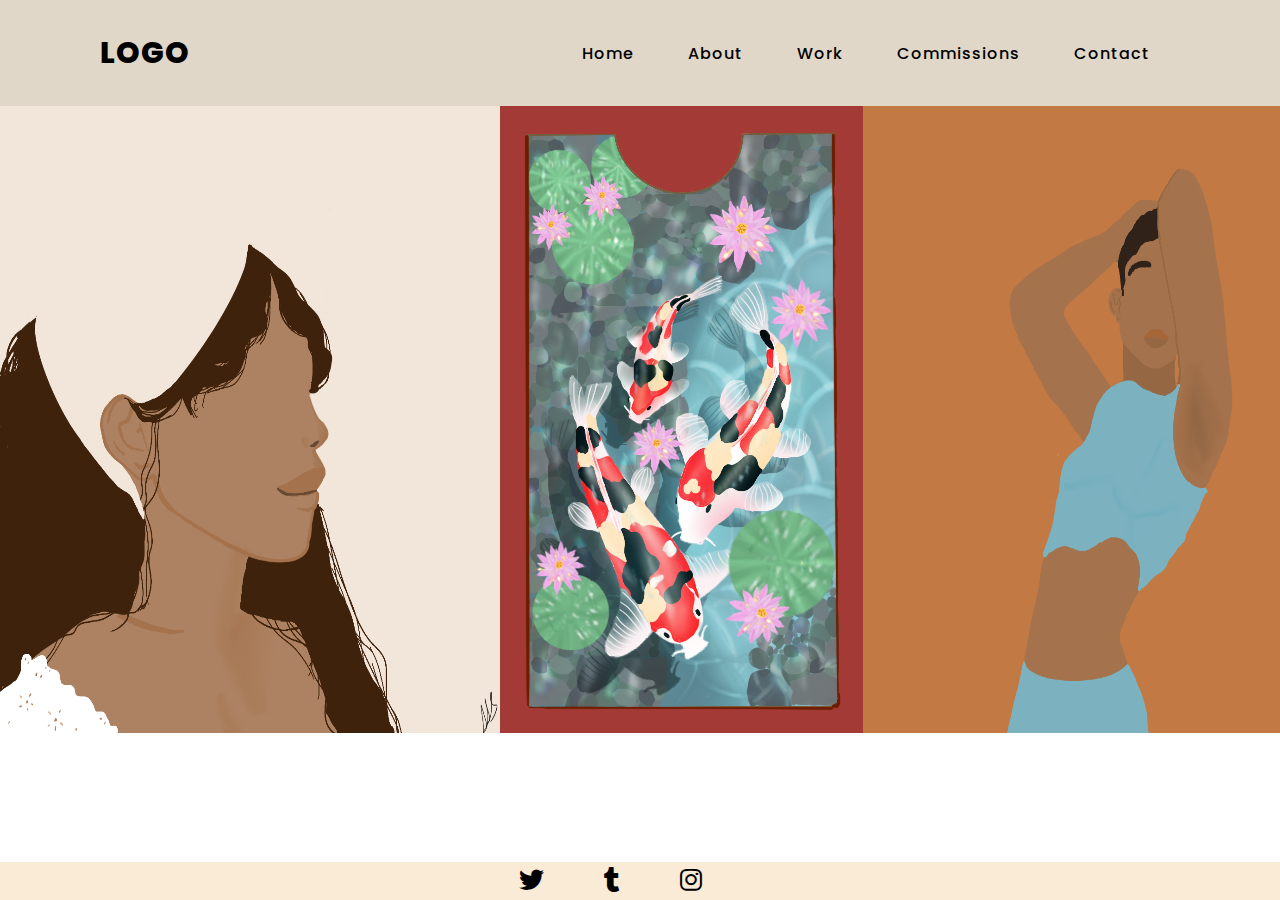
==== flex/art.html @ c4e25924 "Inital Commit" ====
<!DOCTYPE html>
<html lang="en">
<head>
    <meta charset="UTF-8">
    <meta http-equiv="X-UA-Compatible" content="IE=edge">
    <meta name="viewport" content="width=device-width, initial-scale=1.0">
    <link rel="stylesheet" href="./style.css">
    <link rel="stylesheet" href="https://cdnjs.cloudflare.com/ajax/libs/font-awesome/6.2.1/css/all.min.css">
    <title>My Artwork</title>
</head>
<body>
   
        <header>
         <h2><a href="#" class="logo">Logo</a></h2>
            <div class="navigation">
                <a href="#">Home</a>
                <a href="#">About</a>
                <a href="#">Work</a>
                <a href="#">Commissions</a>
                <a href="#">Contact</a>
            </div>
                <div class="navbar">
                <div class="dropdown">
    <button class="dropbtn">Menu 
      <i class="fa fa-caret-down"></i>
    </button>
    <div class="dropdown-content">
      <a href="#">Home</a>
      <a href="#">About</a>
      <a href="#">Work</a>
      <a href="#">Commissions</a>
      <a href="#">Contact</a>
    </div>
                </div>
            </div>
        </header>
        <div class="flex">
            <img class="content" src="Pinkgirl.PNG" alt="">
            <img class="content" href ="https://brian-lascuna.github.io/fashion-forecast/" src="Koi.PNG" alt="">
            <img class="content"  src="Pose.PNG" alt="">
        </div>
        <footer> 
            <div class="media-icons">
            <a href=""><i class="fab fa-twitter"></i></a>
            <a href=""><i class="fab fa-tumblr"></i></a>
            <a href=""><i class="fab fa-instagram"></i></a>
        </div></footer>
            
</body>
</html>
---- flex/style.css ----
@import url('https://fonts.googleapis.com/css2?family=Poppins:wght@300;400;500;600;700;800;900&display=swap');

 *{
  margin: 0;
  padding: 0;
  box-sizing: border-box;
  font-family: "Poppins", sans-serif;

 }
 

 body{
  position: relative;
  width: 100%;
  min-height: 100vh;
  display: flex;
  flex-direction: column;
  justify-content: flex-start;
  
  
 }

 header{
  position: relative;
  top: 0;
  background-color: rgb(224, 215, 200);
  width: 100%;
  padding: 30px 100px;
  display: flex;
  justify-content: space-between;
  align-items: center;

 }

 header .logo{
  position: relative;
  color: black;
  font-size: 30px;
  text-decoration: none;
  text-transform: uppercase;
  font-weight: 800;
  letter-spacing: 1px;

 }

 header .navigation a{
    color:black;
    text-decoration: none;
    font-weight: 500;
    letter-spacing: 1px;
    padding: 5px 20px;
    border-radius: 20px;
    margin-right: 10px;
    transition: 0.3s;
   
 }

 

 header .navigation a:hover{
    background: black;
    color: #fff;
 }

 /* .flex-container{
   display: flex;
   flex-wrap: nowrap;
   /*background-color: black;
 } */

 .flex {
   /*background-color: azure;*/
   display: flex;
   /* flex-wrap: nowrap; */
   /* height: 12.4cm;
   margin: 1px; */

    
   /* text-align: center;
   line-height: 75px;
   font-size: 30px; */
 }

 footer {
    position: fixed;
    left: 0;
    bottom: 0;
    width: 100%;
    text-align: center;
    background-color: antiquewhite;
  }

  .content{
   max-width: 500px;
   margin-bottom: 0;
 }  

 .content:hover{
 transform: scale(1.1);
 }
 

 .media-icons{
    display: flex;
    justify-content: center;
    align-items: center;
    margin: auto;
   
 }

 .media-icons a {
    position: relative;
    color: black;
    font-size: 25px;
    transition: 0.3s;
    margin-right: 60px;
   
 }

 
 .media-icons a:hover{
    transform: scale(1.3);
 }

 /* .dropdown {
   float:right;
   overflow: hidden;
 } */

  .navbar{
   display: none;
 } 
 
 @media (max-width: 960px){
     .navigation{
        display: none;
    }  
    .navbar {
      overflow: hidden;
      background-color: #333;
    }
    
    .navbar a {
      float: left;
      font-size: 16px;
      color: white;
      text-align: center;
      padding: 14px 16px;
      text-decoration: none;
    }
    
    
    .dropdown .dropbtn {
      font-size: 16px;  
      border: none;
      outline: none;
      color: white;
      padding: 14px 16px;
      background-color: inherit;
      font-family: inherit;
      margin: 0;
    }
    
    /* .navigation:hover, .dropdown:hover .dropbtn {
      background-color: red;
    }
     */
    .dropdown-content {
      display: none;
      position: absolute;
      background-color: #f9f9f9;
      min-width: 160px;
      box-shadow: 0px 8px 16px 0px rgba(0,0,0,0.2);
      z-index: 1;
    }
    
    .dropdown-content a {
      float: none;
      color: black;
      padding: 12px 16px;
      text-decoration: none;
      display: block;
      text-align: left;
    }
    
    .dropdown-content a:hover {
      background-color: #ddd;
    }
    
    .dropdown:hover .dropdown-content {
      display: block;
    }
}






/*@media (max-width: 560px){
    
}
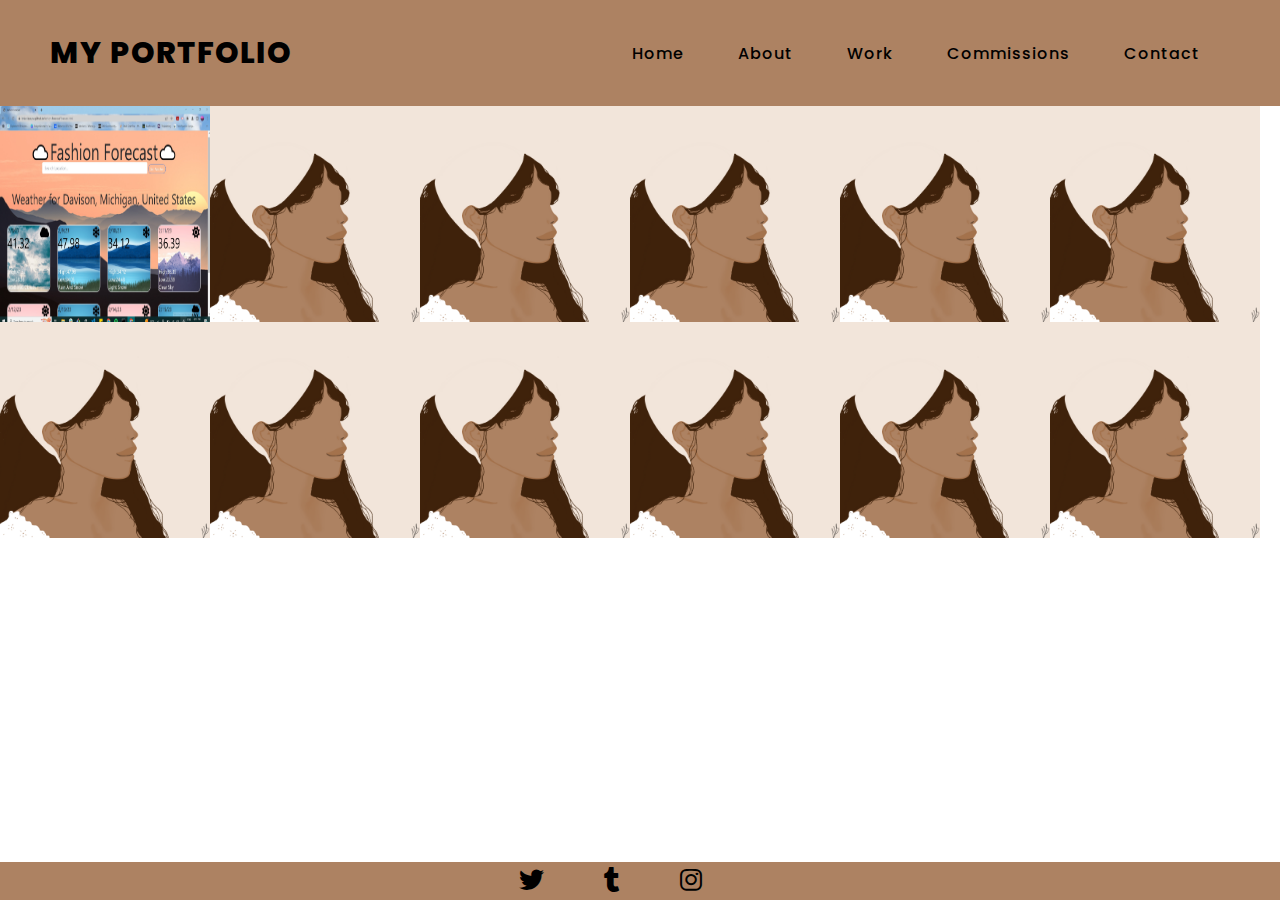
==== commit 7caf8b86: "Final Edits For Submit" ====
--- a/flex/art.html
+++ b/flex/art.html
@@ -4,14 +4,14 @@
     <meta charset="UTF-8">
     <meta http-equiv="X-UA-Compatible" content="IE=edge">
     <meta name="viewport" content="width=device-width, initial-scale=1.0">
-    <link rel="stylesheet" href="./style.css">
+    <link rel="stylesheet" href="style.css">
     <link rel="stylesheet" href="https://cdnjs.cloudflare.com/ajax/libs/font-awesome/6.2.1/css/all.min.css">
     <title>My Artwork</title>
 </head>
 <body>
    
         <header>
-         <h2><a href="#" class="logo">Logo</a></h2>
+         <h2><a href="file:///C:/Users/msela/Bootcamp/Marys-Portfolio/index.html" class="logo">My Portfolio</a></h2>
             <div class="navigation">
                 <a href="#">Home</a>
                 <a href="#">About</a>
@@ -35,9 +35,19 @@
             </div>
         </header>
         <div class="flex">
-            <img class="content" src="Pinkgirl.PNG" alt="">
-            <img class="content" href ="https://brian-lascuna.github.io/fashion-forecast/" src="Koi.PNG" alt="">
-            <img class="content"  src="Pose.PNG" alt="">
+            <a  href ="https://brian-lascuna.github.io/fashion-forecast/"><img src="fashion.html.jpg" id="content" alt=""></a>
+            <a  href ="#"><img src="Pinkgirl.PNG" id="content" alt=""></a>
+            <a  href ="#"><img src="Pinkgirl.PNG" id="content" alt=""></a>
+            <a  href ="#"><img src="Pinkgirl.PNG" id="content" alt=""></a>
+            <a  href ="#"><img src="Pinkgirl.PNG" id="content" alt=""></a>
+            <a  href ="#"><img src="Pinkgirl.PNG" id="content" alt=""></a>
+            <a  href ="#"><img src="Pinkgirl.PNG" id="content" alt=""></a>
+            <a  href ="#"><img src="Pinkgirl.PNG" id="content" alt=""></a>
+            <a  href ="#"><img src="Pinkgirl.PNG" id="content" alt=""></a>
+            <a  href ="#"><img src="Pinkgirl.PNG" id="content" alt=""></a>
+            <a  href ="#"><img src="Pinkgirl.PNG" id="content" alt=""></a>
+            <a  href ="#"><img src="Pinkgirl.PNG" id="content" alt=""></a>
+            
         </div>
         <footer> 
             <div class="media-icons">
--- a/flex/style.css
+++ b/flex/style.css
@@ -10,12 +10,12 @@
  
 
  body{
-  position: relative;
-  width: 100%;
+  /* position: relative; */
+  /* width: 100%; */
   min-height: 100vh;
   display: flex;
   flex-direction: column;
-  justify-content: flex-start;
+  /* justify-content:center; */
   
   
  }
@@ -23,9 +23,9 @@
  header{
   position: relative;
   top: 0;
-  background-color: rgb(224, 215, 200);
+  background-color:#AD8262;
   width: 100%;
-  padding: 30px 100px;
+  padding: 30px 50px;
   display: flex;
   justify-content: space-between;
   align-items: center;
@@ -33,14 +33,14 @@
  }
 
  header .logo{
-  position: relative;
+   /* position: relative;  */
   color: black;
   font-size: 30px;
   text-decoration: none;
   text-transform: uppercase;
   font-weight: 800;
   letter-spacing: 1px;
-
+  
  }
 
  header .navigation a{
@@ -58,8 +58,8 @@
  
 
  header .navigation a:hover{
-    background: black;
-    color: #fff;
+    background:#F2E5DA;
+    color: #AD8262;
  }
 
  /* .flex-container{
@@ -69,16 +69,12 @@
  } */
 
  .flex {
-   /*background-color: azure;*/
+   /* max-width: fit-content; */
    display: flex;
-   /* flex-wrap: nowrap; */
-   /* height: 12.4cm;
-   margin: 1px; */
-
-    
-   /* text-align: center;
-   line-height: 75px;
-   font-size: 30px; */
+   flex-wrap: wrap;
+   width: 100%;
+   
+  
  }
 
  footer {
@@ -87,15 +83,21 @@
     bottom: 0;
     width: 100%;
     text-align: center;
-    background-color: antiquewhite;
+    background-color:#AD8262;
   }
 
-  .content{
-   max-width: 500px;
-   margin-bottom: 0;
+  #content{
+     /* max-width:45vh;  */
+   width: 210px;
+   height: 216px;
+   right: 0;
+   bottom: 0;
+   display: flex;
+   padding: 0;
+   
  }  
 
- .content:hover{
+ #content:hover{
  transform: scale(1.1);
  }
  
@@ -127,27 +129,31 @@
    overflow: hidden;
  } */
 
-  .navbar{
-   display: none;
- } 
+   .navbar{
+    display: none; 
+  
+ }  
  
  @media (max-width: 960px){
      .navigation{
         display: none;
     }  
-    .navbar {
+    .navbar{
+      display: block;
+    }
+    .dropdown {
       overflow: hidden;
-      background-color: #333;
-    }
-    
-    .navbar a {
+      background-color: black;
       float: left;
-      font-size: 16px;
+      font-size: 10px;
       color: white;
       text-align: center;
-      padding: 14px 16px;
+      padding: 5px 5px;
+      border-radius: 15px;
       text-decoration: none;
     }
+    
+   
     
     
     .dropdown .dropbtn {
@@ -169,13 +175,13 @@
       display: none;
       position: absolute;
       background-color: #f9f9f9;
-      min-width: 160px;
-      box-shadow: 0px 8px 16px 0px rgba(0,0,0,0.2);
+      min-width: 50px;
+      /* box-shadow: 0px 8px 16px 0px rgba(0,0,0,0.2); */
       z-index: 1;
     }
     
     .dropdown-content a {
-      float: none;
+      float:none;
       color: black;
       padding: 12px 16px;
       text-decoration: none;
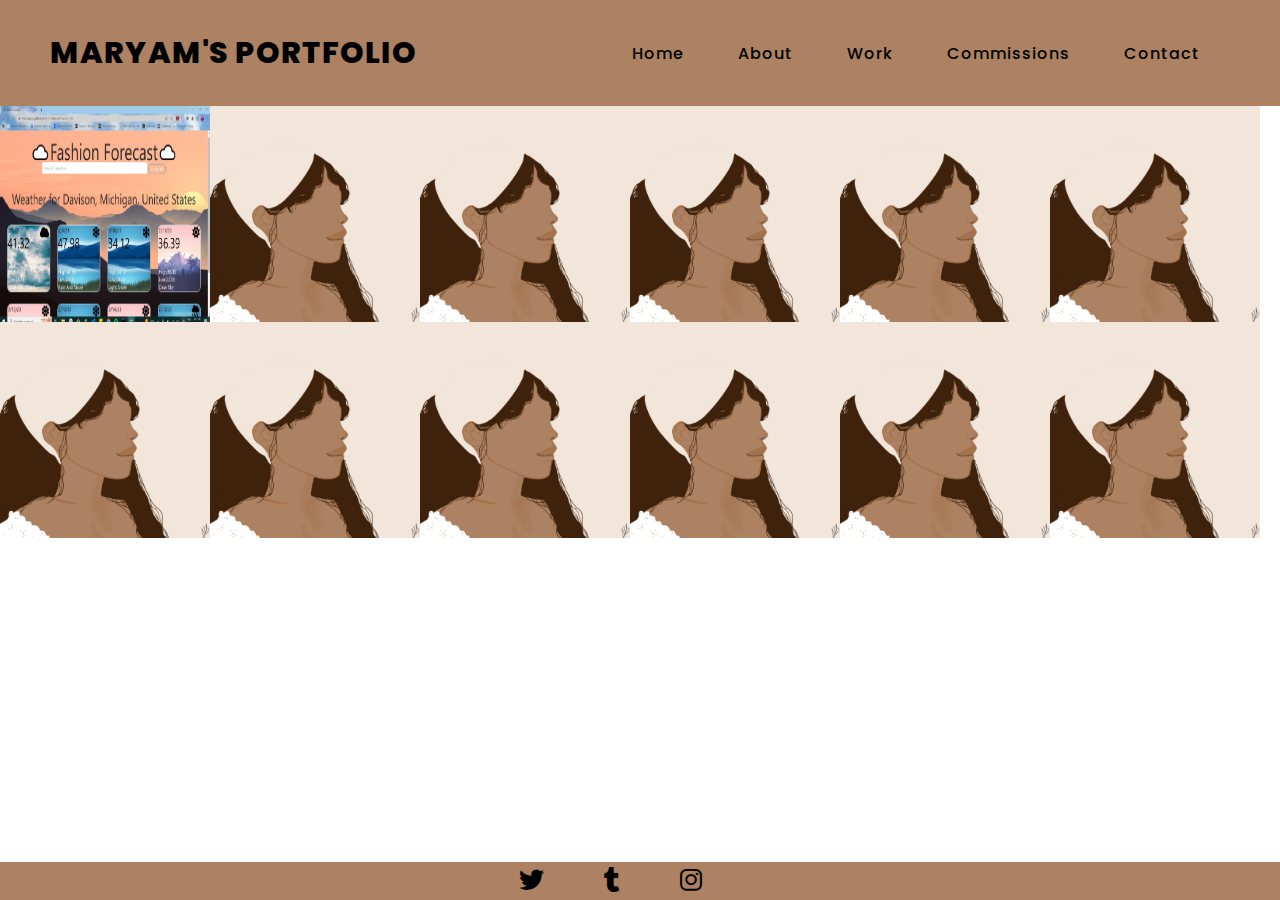
==== commit 1f2925d7: "Final Edits" ====
--- a/flex/art.html
+++ b/flex/art.html
@@ -11,7 +11,7 @@
 <body>
    
         <header>
-         <h2><a href="file:///C:/Users/msela/Bootcamp/Marys-Portfolio/index.html" class="logo">My Portfolio</a></h2>
+         <h2><a href="file:///C:/Users/msela/Bootcamp/Marys-Portfolio/index.html" class="logo">Maryam's Portfolio</a></h2>
             <div class="navigation">
                 <a href="#">Home</a>
                 <a href="#">About</a>
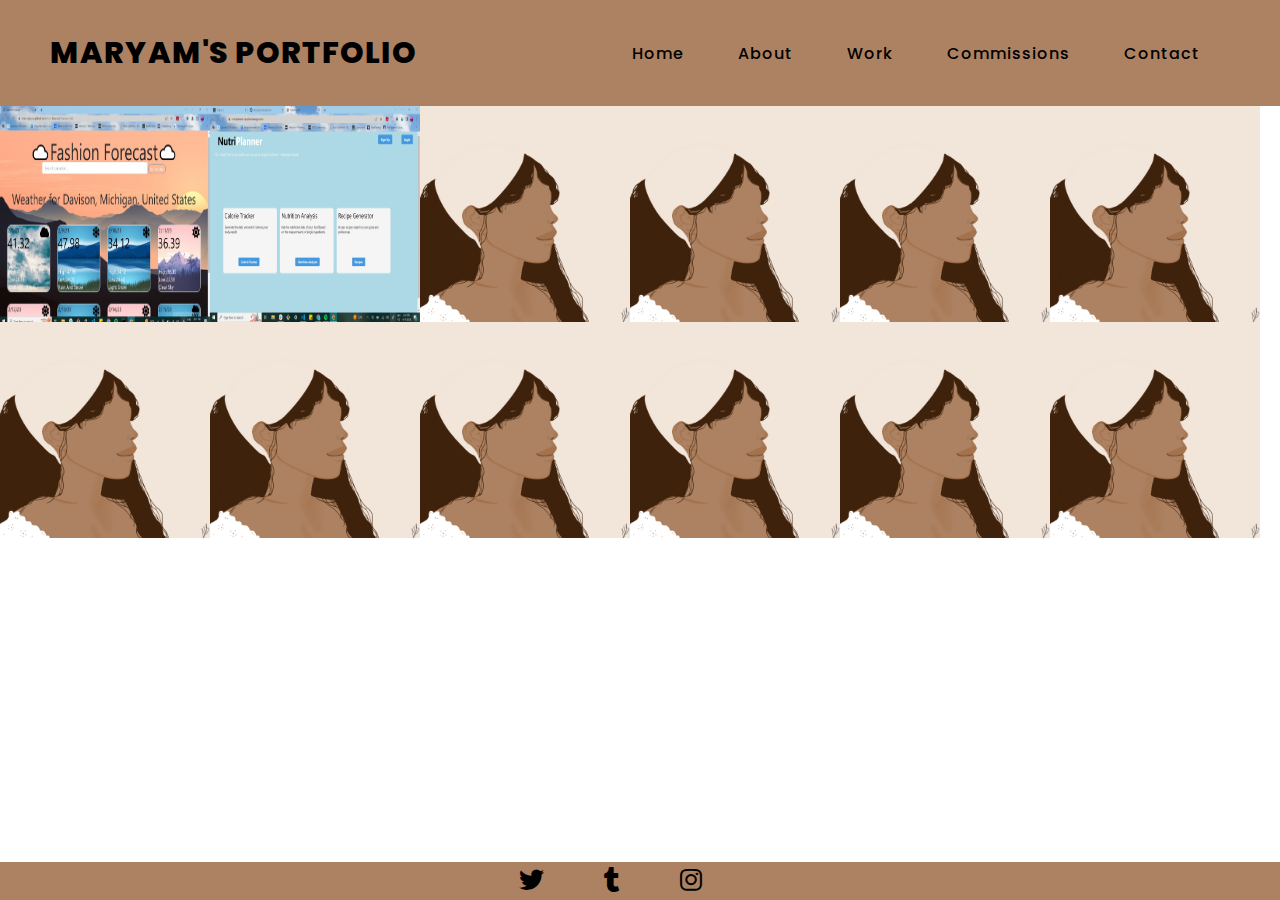
==== commit b5fff46e: "Project Update" ====
--- a/flex/art.html
+++ b/flex/art.html
@@ -11,9 +11,9 @@
 <body>
    
         <header>
-         <h2><a href="file:///C:/Users/msela/Bootcamp/Marys-Portfolio/index.html" class="logo">Maryam's Portfolio</a></h2>
+         <h2><a href="https://maricods.github.io/Marys-Portfolio/" class="logo">Maryam's Portfolio</a></h2>
             <div class="navigation">
-                <a href="#">Home</a>
+                <a href="/index.html">Home</a>
                 <a href="#">About</a>
                 <a href="#">Work</a>
                 <a href="#">Commissions</a>
@@ -36,7 +36,7 @@
         </header>
         <div class="flex">
             <a  href ="https://brian-lascuna.github.io/fashion-forecast/"><img src="fashion.html.jpg" id="content" alt=""></a>
-            <a  href ="#"><img src="Pinkgirl.PNG" id="content" alt=""></a>
+            <a  href ="https://nutriplanner-app.herokuapp.com/"><img src="./Project-2-Nutruplanner.jpg" id="content" alt=""></a>
             <a  href ="#"><img src="Pinkgirl.PNG" id="content" alt=""></a>
             <a  href ="#"><img src="Pinkgirl.PNG" id="content" alt=""></a>
             <a  href ="#"><img src="Pinkgirl.PNG" id="content" alt=""></a>
